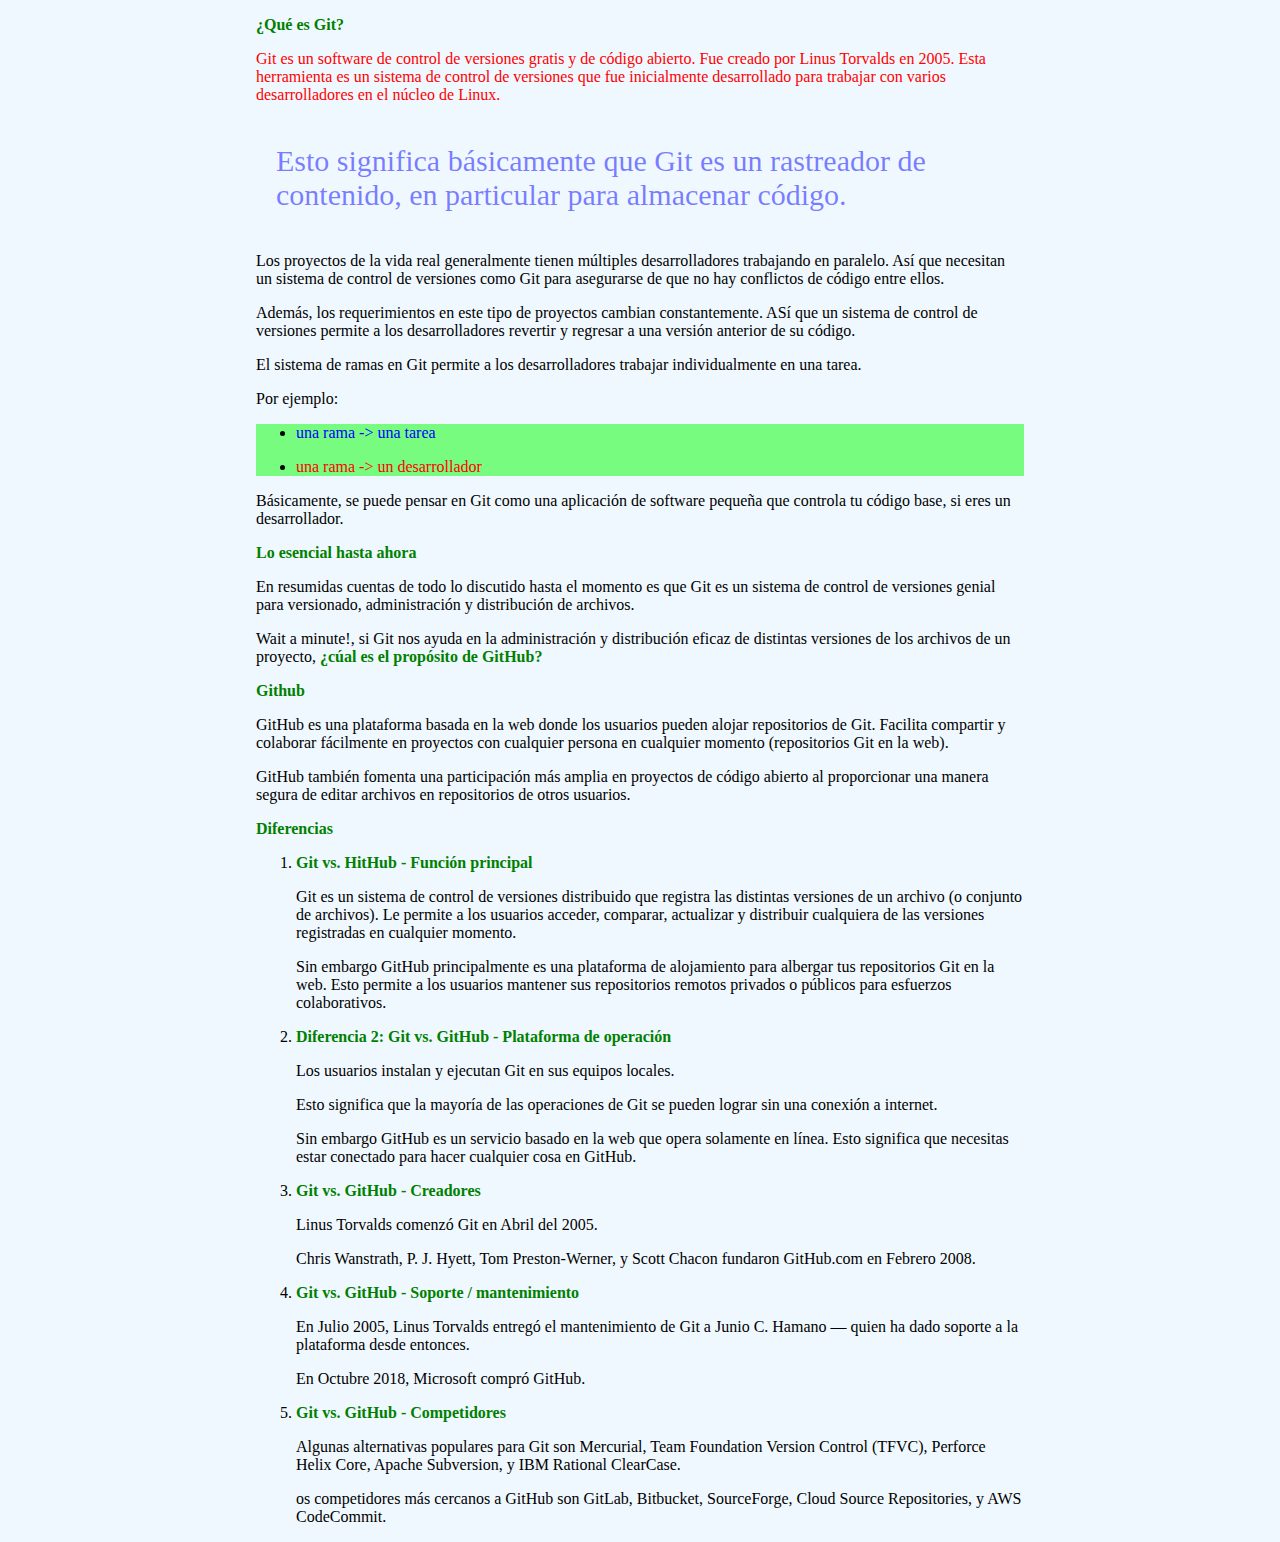
==== index.html @ 8a48aa18 "first" ====
<!DOCTYPE html>
<html lang="en">

<head>
    <meta charset="UTF-8">
    <meta http-equiv="X-UA-Compatible" content="IE=edge">
    <meta name="viewport" content="width=device-width, initial-scale=1.0">
    <title>Git & GitHub</title>
    <link rel="shortcut icon" href="./img/github-alt-brands.svg" type="image/x-icon">
    <!--Estilos internos-->
    <style>
        /*SELECTOR DE ELEMENTO. Selecciona a todos los elementos párrafos y les aplica los siguientes estilos:*/
        /*
        p{
            color: rgba(0,0,255,0.5); 
            font-size: 30px; 
            padding: 10px 20px;
        }
        */
        /*SELECTOR DE CLASE*/
        
        .idea-principal {
            color: rgba(0, 0, 255, 0.5);
            font-size: 30px;
            padding: 10px 20px;
        }
        /*SELECTOR DE ID*/
        
        #software {
            color: red;
        }
        
        #parrafo {
            color: blue;
        }
        
        #parrafo1 {
            color: red;
        }
        
        #lista {
            background-color: rgba(0, 255, 0, 0.5);
        }
        
        #cuerpo {
            margin: 0;
            padding-left: 20%;
            padding-right: 20%;
            background-color: aliceblue;
        }
        
        b {
            color: green;
        }
    </style>
</head>

<!-- <body style="margin: 0; padding-left: 20%; padding-right: 20%; background-image: url('./img/house.jpg'); background-size: contain; background-attachment: fixed; background-position: center;">-->

<body id="cuerpo">

    <p><b>¿Qué es Git?</b></p>
    <!--Estilos en linea:
        Agregamos estilos en linea con el atributo style-->
    <p id="software">Git es un software de control de versiones gratis y de código abierto. Fue creado por Linus Torvalds en 2005. Esta herramienta es un sistema de control de versiones que fue inicialmente desarrollado para trabajar con varios desarrolladores en el núcleo
        de Linux.</p>

    <p class="idea-principal">Esto significa básicamente que Git es un rastreador de contenido, en particular para almacenar código.</p>

    <p>Los proyectos de la vida real generalmente tienen múltiples desarrolladores trabajando en paralelo. Así que necesitan un sistema de control de versiones como Git para asegurarse de que no hay conflictos de código entre ellos.</p>
    <p>Además, los requerimientos en este tipo de proyectos cambian constantemente. ASí que un sistema de control de versiones permite a los desarrolladores revertir y regresar a una versión anterior de su código.</p>
    <p>El sistema de ramas en Git permite a los desarrolladores trabajar individualmente en una tarea.</p>
    <p>Por ejemplo:</p>
    <ul id="lista">
        <li>
            <!--amarillo-->
            <p id="parrafo">una rama -> una tarea</p>
        </li>
        <li>
            <!--rojo-->
            <p id="parrafo1">una rama -> un desarrollador</p>
        </li>
    </ul>

    <p>Básicamente, se puede pensar en Git como una aplicación de software pequeña que controla tu código base, si eres un desarrollador.</p>
    <p><b>Lo esencial hasta ahora</b></p>
    <p>En resumidas cuentas de todo lo discutido hasta el momento es que Git es un sistema de control de versiones genial para versionado, administración y distribución de archivos.</p>
    <p>Wait a minute!, si Git nos ayuda en la administración y distribución eficaz de distintas versiones de los archivos de un proyecto, <b>¿cúal es el propósito de GitHub?</b></p>
    <p><b>Github</b></p>
    <p>GitHub es una plataforma basada en la web donde los usuarios pueden alojar repositorios de Git. Facilita compartir y colaborar fácilmente en proyectos con cualquier persona en cualquier momento (repositorios Git en la web).</p>
    <p>GitHub también fomenta una participación más amplia en proyectos de código abierto al proporcionar una manera segura de editar archivos en repositorios de otros usuarios.</p>
    <p><b>Diferencias</b></p>
    <ol>
        <li>
            <p><b>Git vs. HitHub - Función principal</b></p>
            <p>Git es un sistema de control de versiones distribuido que registra las distintas versiones de un archivo (o conjunto de archivos). Le permite a los usuarios acceder, comparar, actualizar y distribuir cualquiera de las versiones registradas
                en cualquier momento.</p>
            <p>Sin embargo GitHub principalmente es una plataforma de alojamiento para albergar tus repositorios Git en la web. Esto permite a los usuarios mantener sus repositorios remotos privados o públicos para esfuerzos colaborativos.</p>
        </li>

        <li>
            <p><b>Diferencia 2: Git vs. GitHub - Plataforma de operación</b></p>
            <p>Los usuarios instalan y ejecutan Git en sus equipos locales.</p>
            <p>Esto significa que la mayoría de las operaciones de Git se pueden lograr sin una conexión a internet.</p>
            <p>Sin embargo GitHub es un servicio basado en la web que opera solamente en línea. Esto significa que necesitas estar conectado para hacer cualquier cosa en GitHub.</p>
        </li>

        <li>
            <p><b>Git vs. GitHub - Creadores</b></p>
            <p>Linus Torvalds comenzó Git en Abril del 2005.</p>
            <p>Chris Wanstrath, P. J. Hyett, Tom Preston-Werner, y Scott Chacon fundaron GitHub.com en Febrero 2008.</p>
        </li>

        <li>
            <p><b>Git vs. GitHub - Soporte / mantenimiento</b></p>
            <p>En Julio 2005, Linus Torvalds entregó el mantenimiento de Git a Junio C. Hamano — quien ha dado soporte a la plataforma desde entonces.</p>
            <p>En Octubre 2018, Microsoft compró GitHub.</p>
        </li>

        <li>
            <p><b>Git vs. GitHub - Competidores</b></p>
            <p>Algunas alternativas populares para Git son Mercurial, Team Foundation Version Control (TFVC), Perforce Helix Core, Apache Subversion, y IBM Rational ClearCase.</p>
            <p>os competidores más cercanos a GitHub son GitLab, Bitbucket, SourceForge, Cloud Source Repositories, y AWS CodeCommit.</p>
        </li>

    </ol>
</body>

</html>
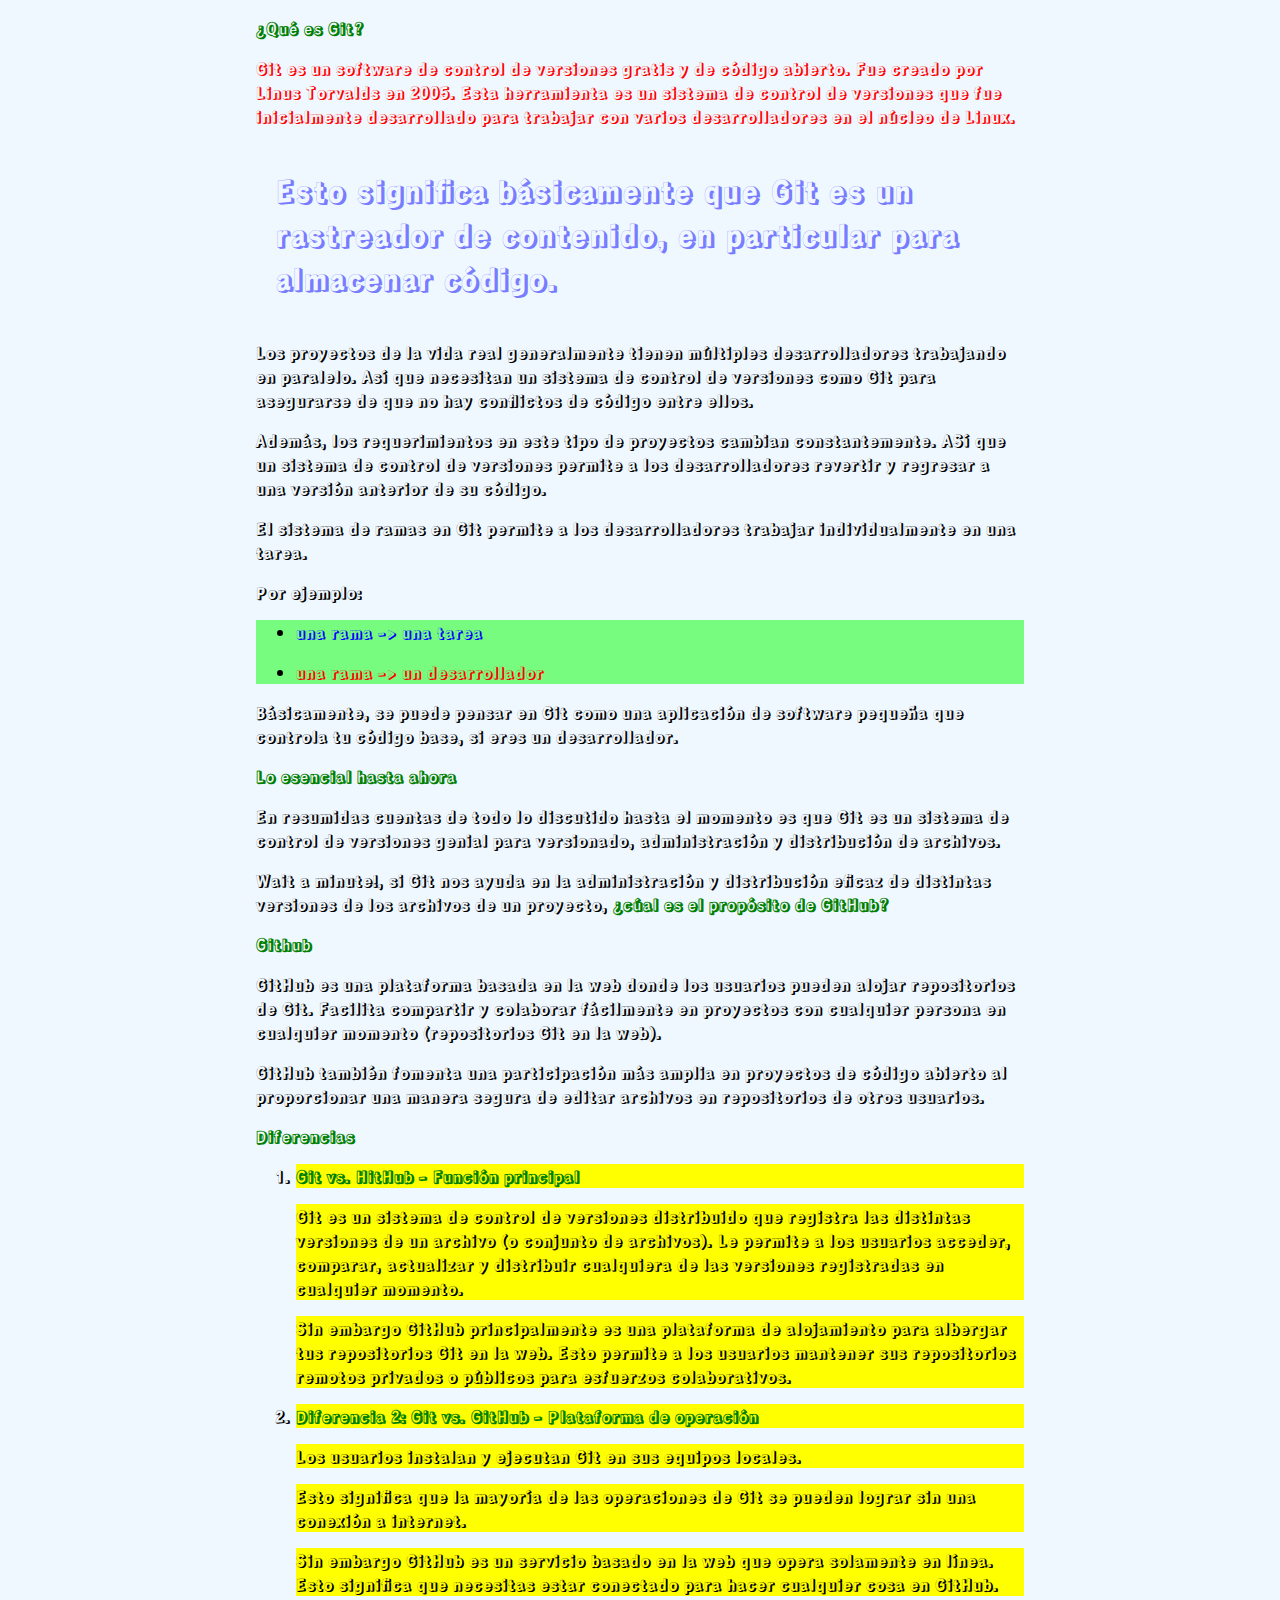
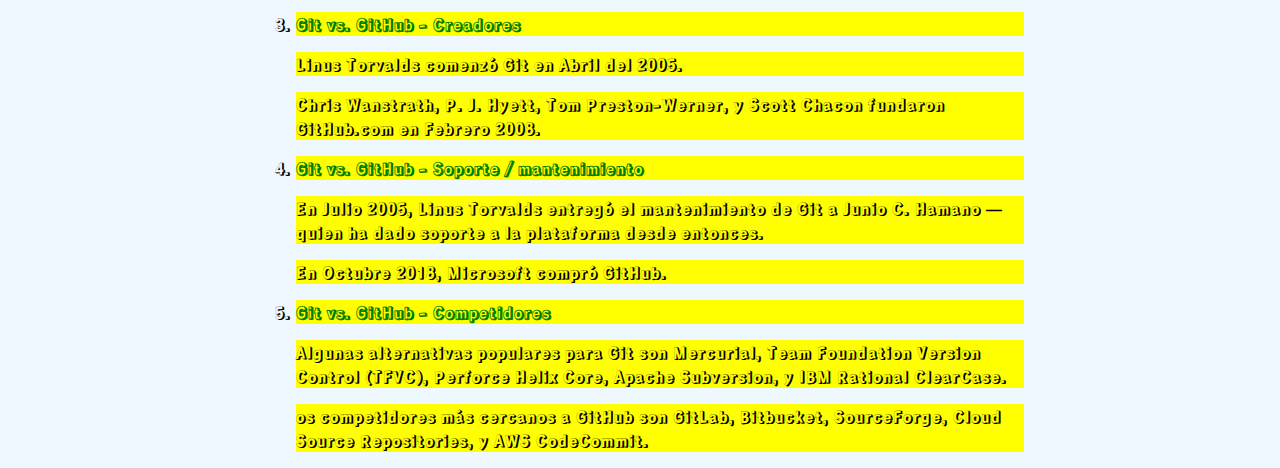
==== commit ff5ddc73: "colores" ====
--- a/index.html
+++ b/index.html
@@ -52,7 +52,18 @@
         b {
             color: green;
         }
+        
+        * {
+            font-family: 'Rampart One', cursive
+        }
+        
+        ol li p {
+            background-color: yellow;
+        }
     </style>
+    <link rel="preconnect" href="https://fonts.googleapis.com">
+    <link rel="preconnect" href="https://fonts.gstatic.com" crossorigin>
+    <link href="https://fonts.googleapis.com/css2?family=Rampart+One&display=swap" rel="stylesheet">
 </head>
 
 <!-- <body style="margin: 0; padding-left: 20%; padding-right: 20%; background-image: url('./img/house.jpg'); background-size: contain; background-attachment: fixed; background-position: center;">-->
